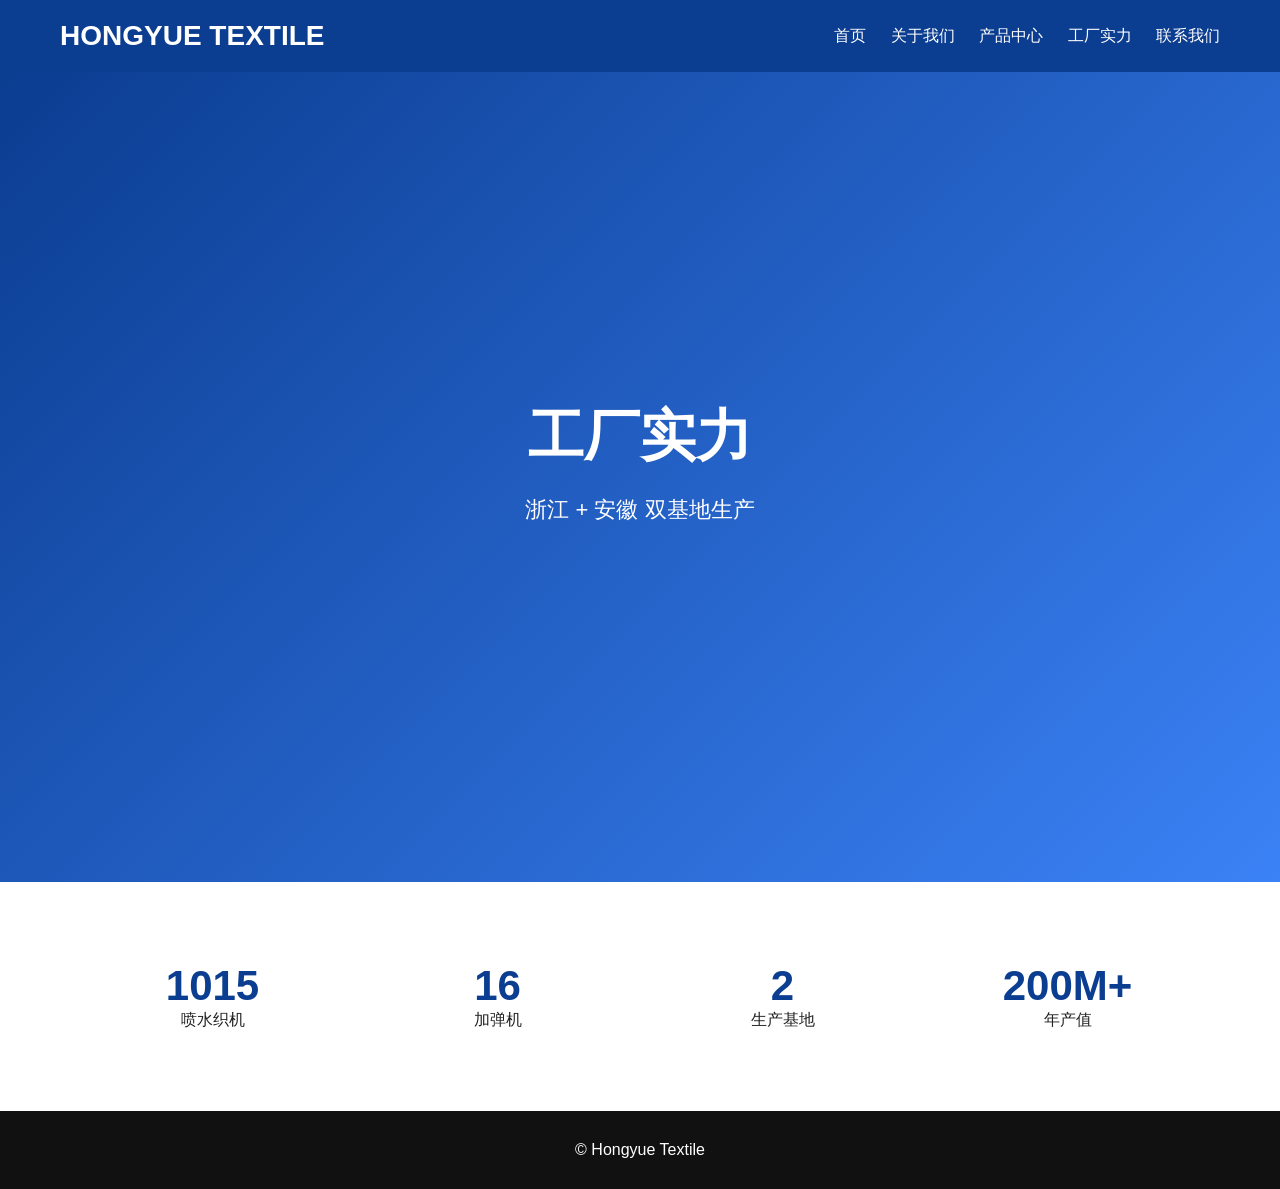
==== factory.html @ 28b4ac18 "Create factory.html" ====
<!DOCTYPE html>
<html lang="zh-CN">

<head>
<meta charset="UTF-8">
<meta name="viewport" content="width=device-width, initial-scale=1.0">
<title>工厂实力 - 宏跃纺织</title>
<link rel="stylesheet" href="style.css">
</head>

<body>

<header>

<div class="logo">
HONGYUE TEXTILE
</div>

<nav>
<a href="index.html">首页</a>
<a href="about.html">关于我们</a>
<a href="products.html">产品中心</a>
<a href="factory.html">工厂实力</a>
<a href="contact.html">联系我们</a>
</nav>

</header>

<section class="hero">

<h1>工厂实力</h1>

<p>浙江 + 安徽 双基地生产</p>

</section>

<section class="stats">

<div>
<h2>1015</h2>
<p>喷水织机</p>
</div>

<div>
<h2>16</h2>
<p>加弹机</p>
</div>

<div>
<h2>2</h2>
<p>生产基地</p>
</div>

<div>
<h2>200M+</h2>
<p>年产值</p>
</div>

</section>

<footer>
© Hongyue Textile
</footer>

</body>

</html>
---- style.css ----
*{
    margin:0;
    padding:0;
    box-sizing:border-box;
}

body{
    font-family:-apple-system,BlinkMacSystemFont,"PingFang SC","Microsoft YaHei",sans-serif;
    background:#fff;
    color:#222;
}

header{
    background:#0b3d91;
    color:#fff;
    display:flex;
    justify-content:space-between;
    align-items:center;
    padding:20px 60px;
}

.logo{
    font-size:28px;
    font-weight:bold;
}

nav a{
    color:#fff;
    text-decoration:none;
    margin-left:20px;
}

.hero{
    height:90vh;
    display:flex;
    flex-direction:column;
    justify-content:center;
    align-items:center;
    text-align:center;
    background:linear-gradient(135deg,#0b3d91,#3b82f6);
    color:#fff;
}

.hero h1{
    font-size:56px;
    margin-bottom:20px;
}

.hero p{
    font-size:22px;
    margin-bottom:30px;
}

.btn{
    background:#fff;
    color:#0b3d91;
    padding:15px 35px;
    text-decoration:none;
    border-radius:40px;
    font-weight:bold;
}

.stats{
    display:grid;
    grid-template-columns:repeat(4,1fr);
    gap:20px;
    padding:80px;
    text-align:center;
}

.stats h2{
    color:#0b3d91;
    font-size:42px;
}

footer{
    background:#111;
    color:#fff;
    text-align:center;
    padding:30px;
}
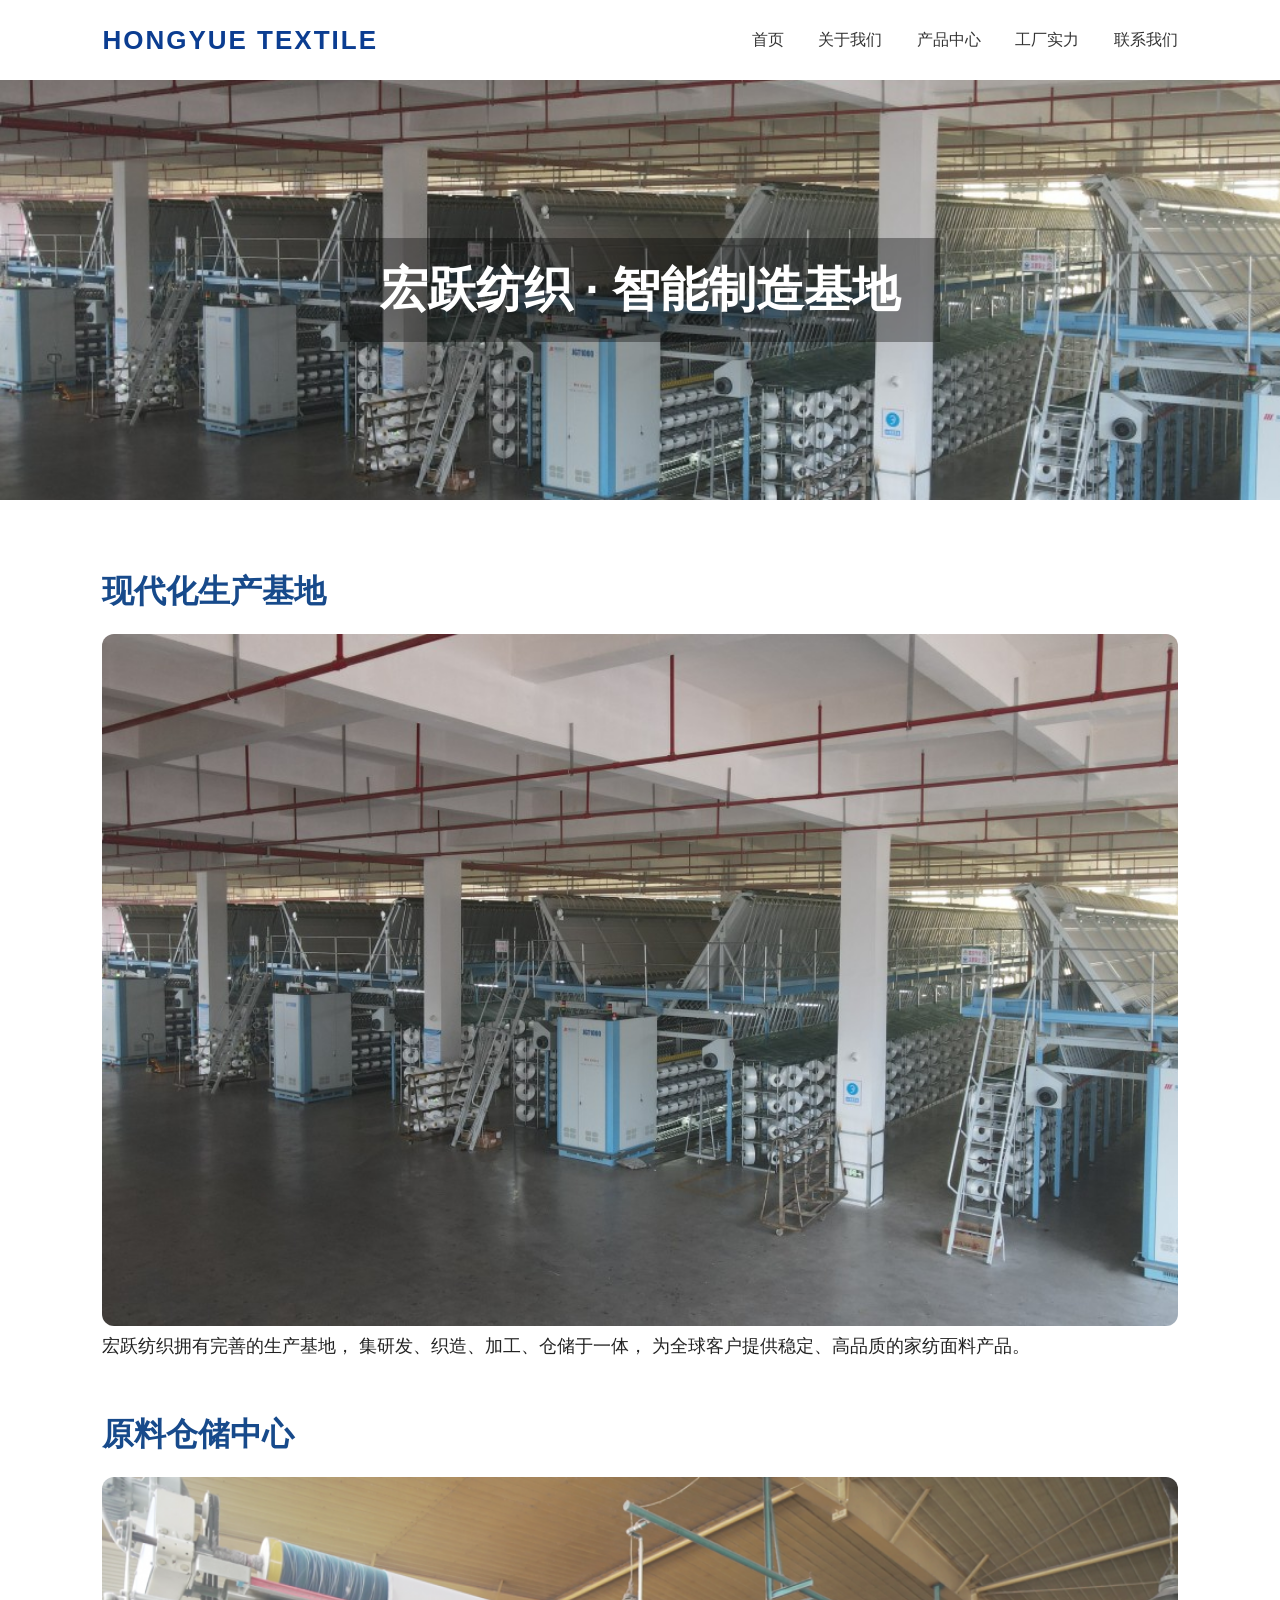
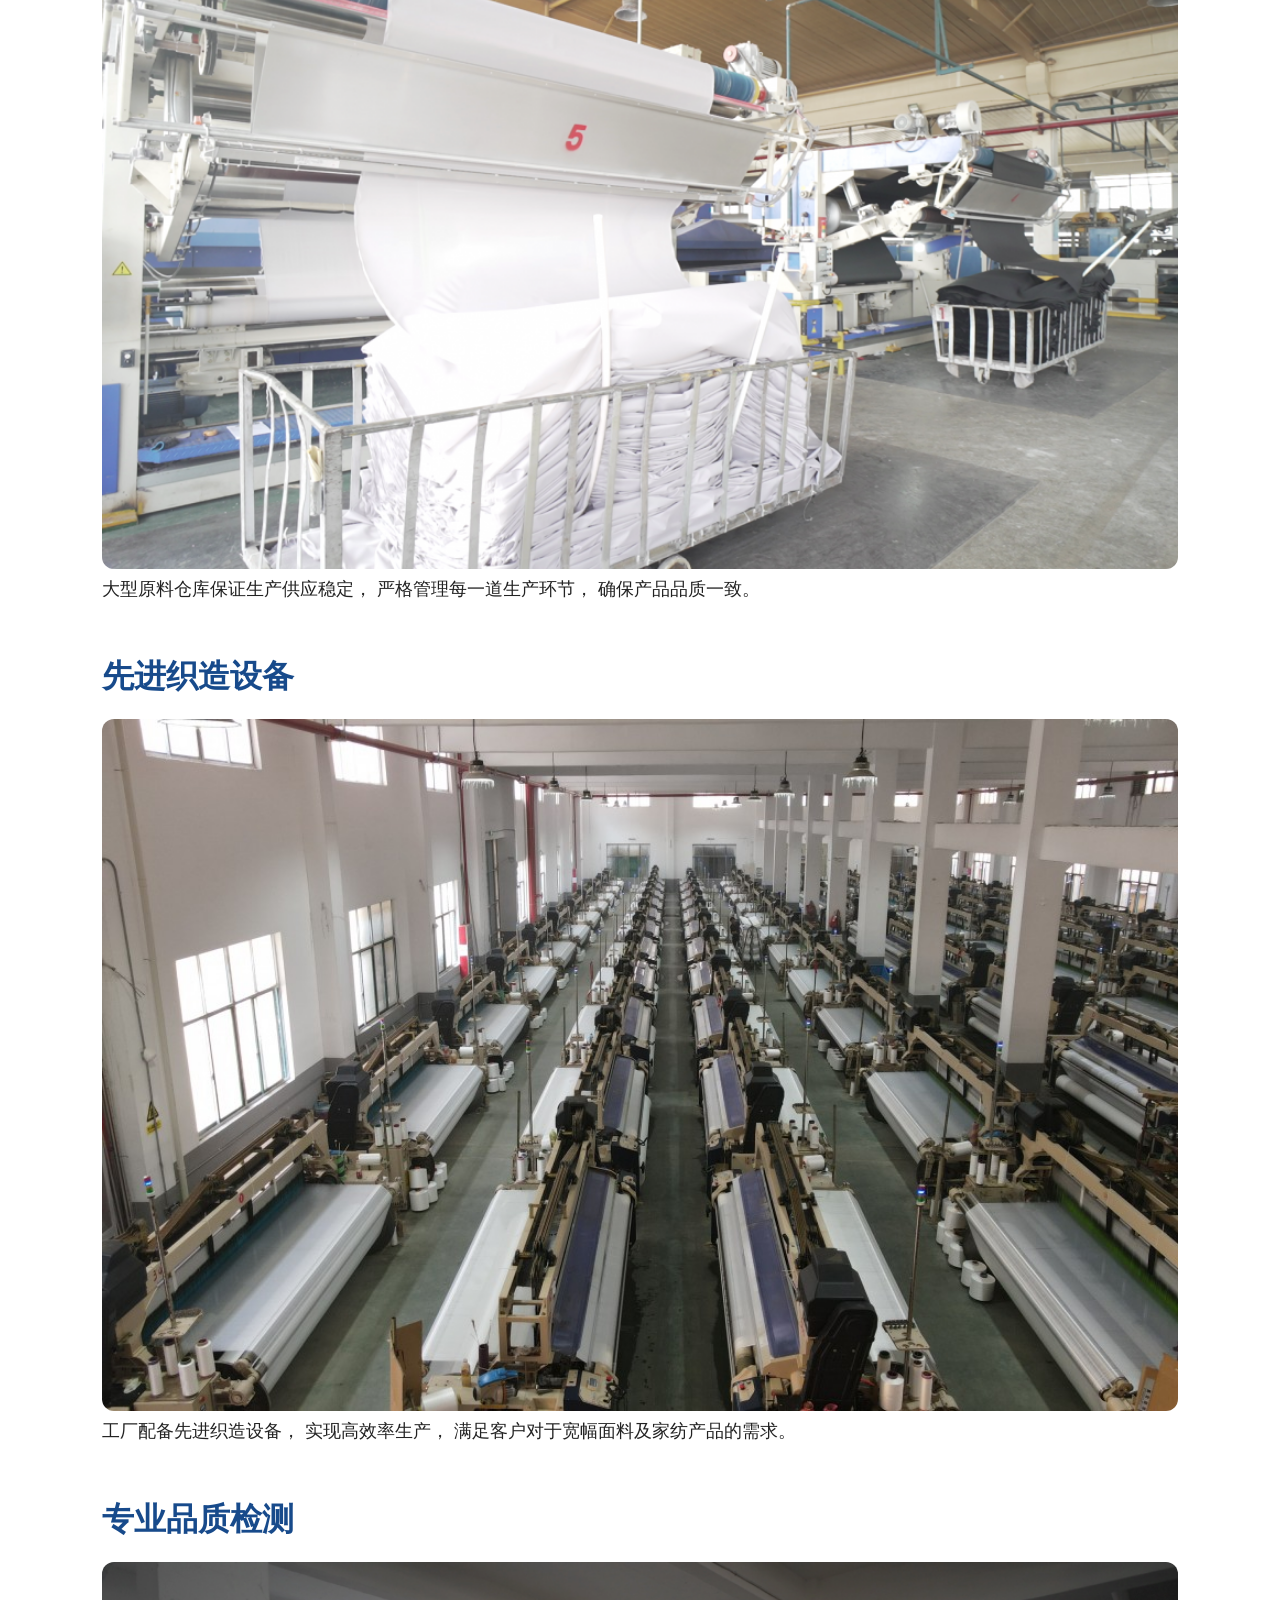
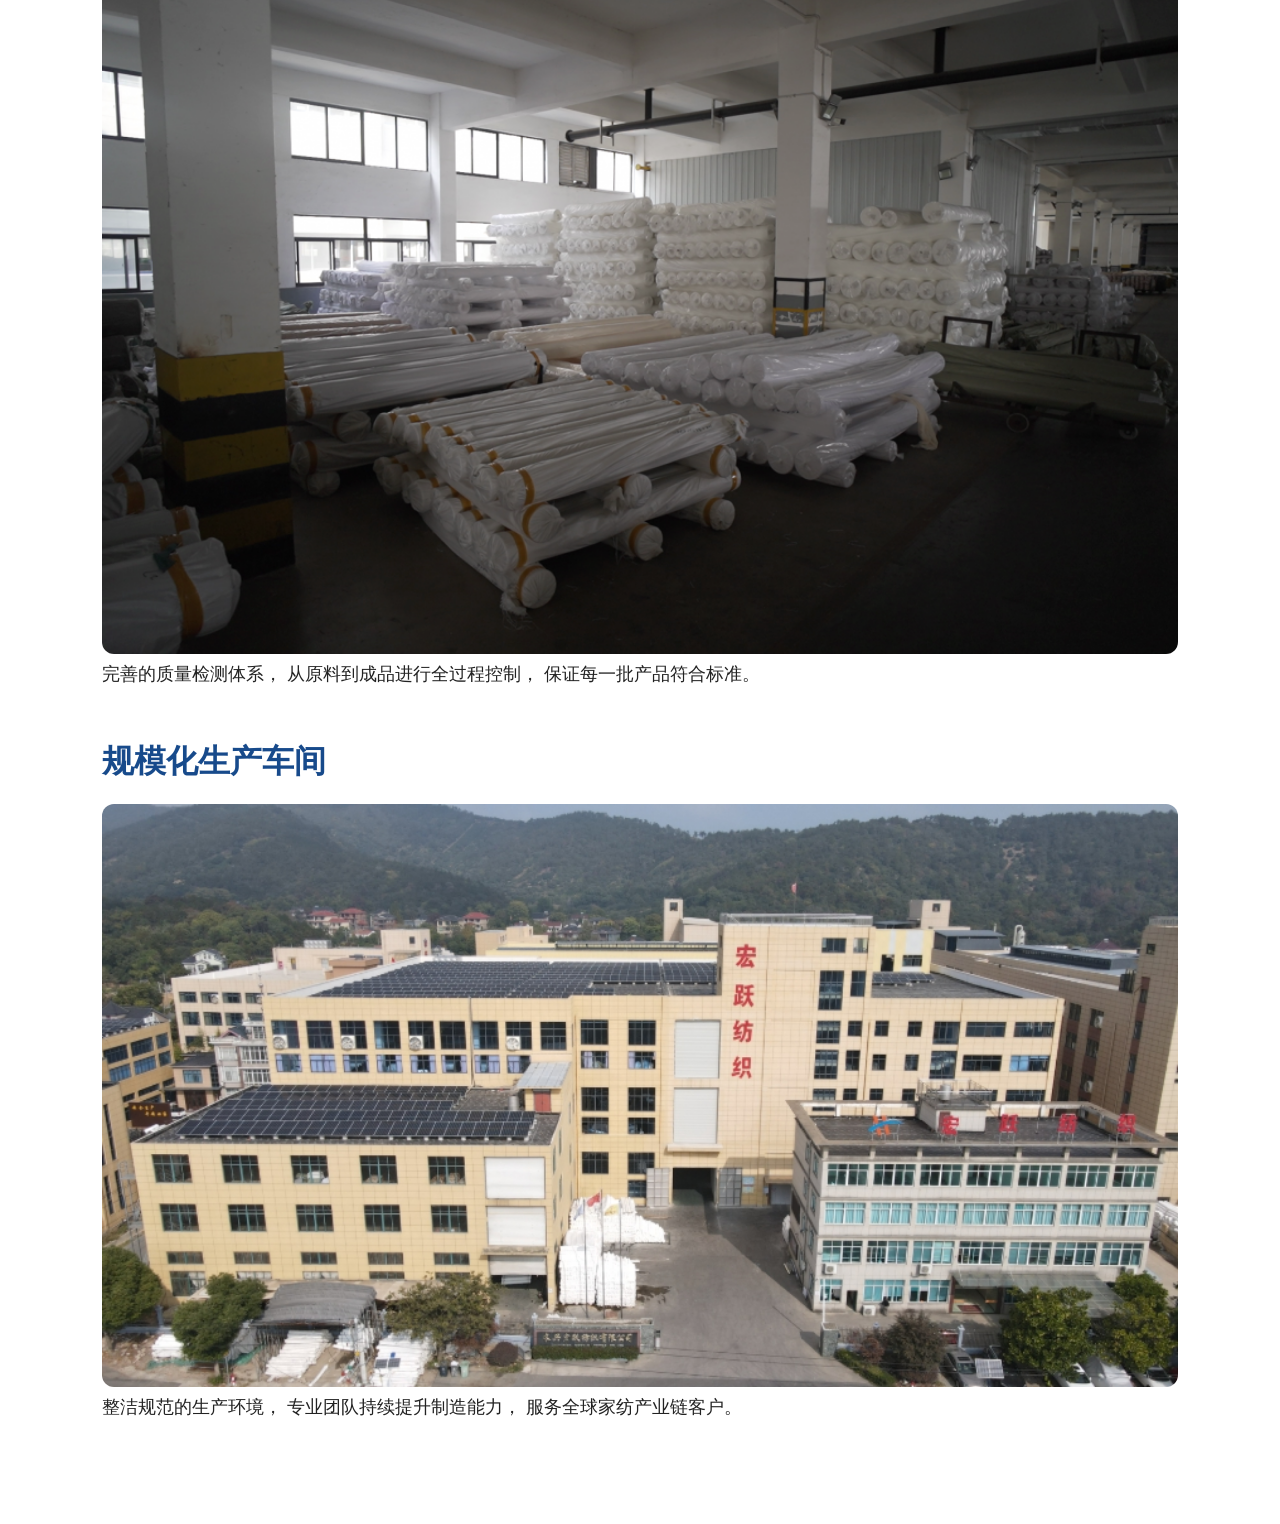
==== commit 8effccbe: "Enhance factory.html with new layout and content Updated factory page with new sections and styles." ====
--- a/factory.html
+++ b/factory.html
@@ -4,11 +4,61 @@
 <head>
 <meta charset="UTF-8">
 <meta name="viewport" content="width=device-width, initial-scale=1.0">
+
 <title>工厂实力 - 宏跃纺织</title>
+
 <link rel="stylesheet" href="style.css">
+
+<style>
+
+.factory-banner{
+    height:420px;
+    background:url("IMG_1974.jpeg") center/cover;
+    display:flex;
+    align-items:center;
+    justify-content:center;
+    color:white;
+    text-align:center;
+}
+
+.factory-banner h1{
+    font-size:48px;
+    background:rgba(0,0,0,0.35);
+    padding:20px 40px;
+}
+
+.factory-content{
+    padding:50px 8%;
+}
+
+.factory-item{
+    margin-bottom:50px;
+}
+
+.factory-item img{
+    width:100%;
+    border-radius:12px;
+}
+
+.factory-item h2{
+    font-size:32px;
+    color:#174a8b;
+    margin:20px 0;
+}
+
+.factory-item p{
+    font-size:18px;
+    line-height:1.8;
+}
+
+
+</style>
+
 </head>
 
+
 <body>
+
 
 <header>
 
@@ -16,51 +66,146 @@
 HONGYUE TEXTILE
 </div>
 
+
 <nav>
+
 <a href="index.html">首页</a>
+
 <a href="about.html">关于我们</a>
+
 <a href="products.html">产品中心</a>
+
 <a href="factory.html">工厂实力</a>
+
 <a href="contact.html">联系我们</a>
+
 </nav>
 
+
 </header>
 
-<section class="hero">
-
-<h1>工厂实力</h1>
-
-<p>浙江 + 安徽 双基地生产</p>
+
+
+<section class="factory-banner">
+
+<h1>
+宏跃纺织 · 智能制造基地
+</h1>
 
 </section>
 
-<section class="stats">
-
-<div>
-<h2>1015</h2>
-<p>喷水织机</p>
-</div>
-
-<div>
-<h2>16</h2>
-<p>加弹机</p>
-</div>
-
-<div>
-<h2>2</h2>
-<p>生产基地</p>
-</div>
-
-<div>
-<h2>200M+</h2>
-<p>年产值</p>
-</div>
+
+
+<section class="factory-content">
+
+
+
+<div class="factory-item">
+
+<h2>
+现代化生产基地
+</h2>
+
+<img src="IMG_1974.jpeg">
+
+
+<p>
+宏跃纺织拥有完善的生产基地，
+集研发、织造、加工、仓储于一体，
+为全球客户提供稳定、高品质的家纺面料产品。
+</p>
+
+</div>
+
+
+
+
+
+<div class="factory-item">
+
+<h2>
+原料仓储中心
+</h2>
+
+<img src="IMG_1975.png">
+
+
+<p>
+大型原料仓库保证生产供应稳定，
+严格管理每一道生产环节，
+确保产品品质一致。
+</p>
+
+</div>
+
+
+
+
+
+<div class="factory-item">
+
+<h2>
+先进织造设备
+</h2>
+
+<img src="IMG_1976.jpeg">
+
+
+<p>
+工厂配备先进织造设备，
+实现高效率生产，
+满足客户对于宽幅面料及家纺产品的需求。
+</p>
+
+</div>
+
+
+
+
+
+<div class="factory-item">
+
+<h2>
+专业品质检测
+</h2>
+
+<img src="IMG_1977.png">
+
+
+<p>
+完善的质量检测体系，
+从原料到成品进行全过程控制，
+保证每一批产品符合标准。
+</p>
+
+</div>
+
+
+
+
+
+<div class="factory-item">
+
+<h2>
+规模化生产车间
+</h2>
+
+<img src="IMG_1978.jpeg">
+
+
+<p>
+整洁规范的生产环境，
+专业团队持续提升制造能力，
+服务全球家纺产业链客户。
+</p>
+
+</div>
+
+
 
 </section>
 
-<footer>
-© Hongyue Textile
-</footer>
+
 
 </body>
 
--- a/style.css
+++ b/style.css
@@ -4,78 +4,517 @@
     box-sizing:border-box;
 }
 
+
 body{
-    font-family:-apple-system,BlinkMacSystemFont,"PingFang SC","Microsoft YaHei",sans-serif;
+
+    font-family:
+    -apple-system,
+    BlinkMacSystemFont,
+    "Microsoft YaHei",
+    Arial,
+    sans-serif;
+
+    color:#222;
+
     background:#fff;
-    color:#222;
-}
+
+}
+
+
+
+/* 顶部导航 */
 
 header{
-    background:#0b3d91;
-    color:#fff;
+
+    height:80px;
+
     display:flex;
+
+    align-items:center;
+
     justify-content:space-between;
+
+    padding:0 8%;
+
+    background:#fff;
+
+    position:relative;
+
+    z-index:10;
+
+}
+
+
+
+.logo{
+
+    font-size:26px;
+
+    font-weight:800;
+
+    letter-spacing:2px;
+
+    color:#0b3d91;
+
+}
+
+
+
+nav a{
+
+    text-decoration:none;
+
+    color:#333;
+
+    margin-left:30px;
+
+    font-size:16px;
+
+}
+
+
+
+nav a:hover{
+
+    color:#0b3d91;
+
+}
+
+
+
+
+
+/* 首页大图区域 */
+
+.hero{
+
+    height:85vh;
+
+    display:flex;
+
     align-items:center;
-    padding:20px 60px;
-}
+
+    justify-content:flex-start;
+
+    padding-left:10%;
+
+    color:white;
+
+
+    background:
+
+    linear-gradient(
+    90deg,
+    rgba(0,40,90,.85),
+    rgba(0,80,160,.45)
+    ),
+
+    url("images/factory.jpg");
+
+
+    background-size:cover;
+
+    background-position:center;
+
+}
+
+
+
+.hero-text{
+
+    max-width:650px;
+
+}
+
+
+
+.hero h1{
+
+    font-size:72px;
+
+    margin-bottom:20px;
+
+    letter-spacing:5px;
+
+}
+
+
+
+.hero h2{
+
+    font-size:36px;
+
+    font-weight:400;
+
+    margin-bottom:25px;
+
+}
+
+
+
+.hero p{
+
+    font-size:20px;
+
+    line-height:1.8;
+
+    margin-bottom:40px;
+
+}
+
+
+
+button{
+
+    padding:15px 40px;
+
+    border:none;
+
+    border-radius:40px;
+
+    background:white;
+
+    color:#0b3d91;
+
+    font-size:18px;
+
+    cursor:pointer;
+
+}
+/* 产品展示 */
+
+.products{
+
+    padding:90px 8%;
+
+    text-align:center;
+
+}
+
+
+
+.products h2{
+
+    font-size:42px;
+
+    color:#0b3d91;
+
+    margin-bottom:50px;
+
+}
+
+
+
+.product-list{
+
+    display:grid;
+
+    grid-template-columns:repeat(3,1fr);
+
+    gap:30px;
+
+}
+
+
+
+.product-card{
+
+    background:white;
+
+    padding:45px 30px;
+
+    border-radius:20px;
+
+    box-shadow:0 10px 35px rgba(0,0,0,.08);
+
+    transition:.3s;
+
+}
+
+
+
+.product-card:hover{
+
+    transform:translateY(-10px);
+
+}
+
+
+
+.product-card h3{
+
+    font-size:28px;
+
+    color:#0b3d91;
+
+    margin-bottom:20px;
+
+}
+
+
+
+.product-card p{
+
+    color:#666;
+
+    font-size:16px;
+
+}
+
+
+
+
+/* 企业介绍 */
+
+.company{
+
+    padding:90px 12%;
+
+    text-align:center;
+
+    background:#f6f8fb;
+
+}
+
+
+
+.company h2{
+
+    font-size:42px;
+
+    color:#0b3d91;
+
+    margin-bottom:25px;
+
+}
+
+
+
+.company p{
+
+    max-width:900px;
+
+    margin:auto;
+
+    font-size:20px;
+
+    color:#555;
+
+    line-height:2;
+
+}
+
+
+
+
+
+/* 企业优势 */
+
+.advantage{
+
+    padding:90px 8%;
+
+    text-align:center;
+
+}
+
+
+
+.advantage h2{
+
+    font-size:42px;
+
+    margin-bottom:50px;
+
+    color:#0b3d91;
+
+}
+
+
+
+.advantage-list{
+
+    display:grid;
+
+    grid-template-columns:repeat(3,1fr);
+
+    gap:30px;
+
+}
+
+
+
+.advantage-list div{
+
+    padding:40px;
+
+    border-radius:20px;
+
+    background:#fff;
+
+    box-shadow:0 10px 30px rgba(0,0,0,.08);
+
+}
+
+
+
+.advantage-list h3{
+
+    font-size:26px;
+
+    margin-bottom:15px;
+
+    color:#0b3d91;
+
+}
+
+
+
+.advantage-list p{
+
+    color:#666;
+
+}
+/* 页脚 */
+
+footer{
+
+    background:#111;
+
+    color:white;
+
+    text-align:center;
+
+    padding:35px;
+
+    font-size:15px;
+
+}
+
+
+
+
+
+/* 手机端适配 */
+
+@media(max-width:768px){
+
+
+header{
+
+    height:auto;
+
+    padding:20px;
+
+    flex-direction:column;
+
+}
+
 
 .logo{
-    font-size:28px;
-    font-weight:bold;
-}
+
+    margin-bottom:15px;
+
+    font-size:22px;
+
+}
+
+
+nav{
+
+    display:flex;
+
+    flex-wrap:wrap;
+
+    justify-content:center;
+
+}
+
+
 
 nav a{
-    color:#fff;
-    text-decoration:none;
-    margin-left:20px;
-}
+
+    margin:8px 10px;
+
+    font-size:14px;
+
+}
+
+
+
 
 .hero{
-    height:90vh;
-    display:flex;
-    flex-direction:column;
+
+    height:75vh;
+
+    padding:0 25px;
+
     justify-content:center;
-    align-items:center;
+
     text-align:center;
-    background:linear-gradient(135deg,#0b3d91,#3b82f6);
-    color:#fff;
-}
+
+}
+
+
 
 .hero h1{
-    font-size:56px;
-    margin-bottom:20px;
-}
+
+    font-size:42px;
+
+    letter-spacing:2px;
+
+}
+
+
+
+.hero h2{
+
+    font-size:24px;
+
+}
+
+
 
 .hero p{
-    font-size:22px;
-    margin-bottom:30px;
-}
-
-.btn{
-    background:#fff;
-    color:#0b3d91;
-    padding:15px 35px;
-    text-decoration:none;
-    border-radius:40px;
-    font-weight:bold;
-}
-
-.stats{
-    display:grid;
-    grid-template-columns:repeat(4,1fr);
-    gap:20px;
-    padding:80px;
-    text-align:center;
-}
-
-.stats h2{
-    color:#0b3d91;
-    font-size:42px;
-}
-
-footer{
-    background:#111;
-    color:#fff;
-    text-align:center;
-    padding:30px;
-}
+
+    font-size:16px;
+
+}
+
+
+
+
+.product-list{
+
+    grid-template-columns:1fr;
+
+}
+
+
+
+.products h2,
+.company h2,
+.advantage h2{
+
+    font-size:32px;
+
+}
+
+
+
+.company p{
+
+    font-size:16px;
+
+}
+
+
+
+.advantage-list{
+
+    grid-template-columns:1fr;
+
+}
+
+
+}
